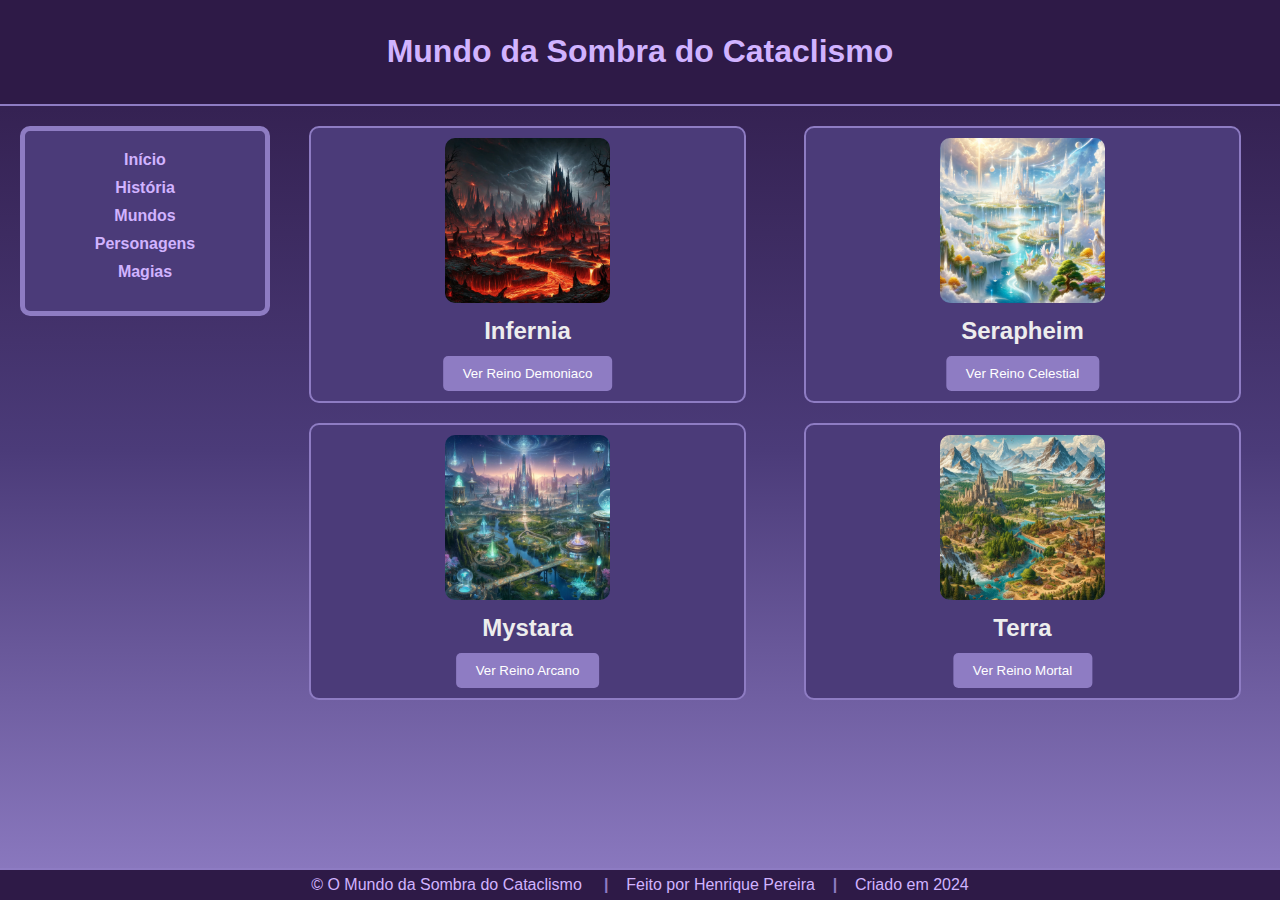
==== Mystara.html @ e11e0cd5 "Add files via upload" ====
<!DOCTYPE html>
<html lang="pt">
<head>
    <script src="Algoritimos/script.js"></script>
    <meta charset="UTF-8">
    <meta name="viewport" content="width=device-width, initial-scale=1.0">
    <link rel="stylesheet" href="Algoritimos/Mystara.css">
    <link rel="shortcut icon" href="img/Icone.ico" type="image/x-icon">
    <title>ASC - Mundos</title>
</head>
<body>
    <header>
        <h1>Mundo da Sombra do Cataclismo</h1>
    </header>
    <div class="container">
        <nav>
            <ul>
                <li><a href="index.html">Início</a></li>
                <li><a href="historia.html">História</a></li>
                <li><a href="mundos.html">Mundos</a></li>
                <li><a href="personagens.html">Personagens</a></li>
                <li><a href="magias.html">Magias</a></li>
            </ul>
        </nav>
        <div id="blocos-container">
            <div class="bloco">
                <img src="img/Infernia.jpg" alt="Mundo 1">
                <h2>Infernia</h2><br><br>
                <button class="botao"><a style="text-decoration: none;color:#fff;" href="">Ver Reino Demoniaco</a></button>
            </div>
            <div class="bloco">
                <img src="img/Serapheim.jpg" alt="Mundo 2">
                <h2>Serapheim</h2><br><br>
                <button class="botao"><a style="text-decoration: none;color:#fff;" href="">Ver Reino Celestial</a></button>
            </div>
            <div class="bloco">
                <img src="img/Mystara.jpg" alt="Mundo 3">
                <h2>Mystara</h2><br><br>
                <button class="botao"><a style="text-decoration: none;color:#fff;" href="">Ver Reino Arcano</a></button>
            </div>
            <div class="bloco">
                <img src="img/Terra.jpg" alt="Mundo 4">
                <h2>Terra</h2><br><br>
                <button class="botao"><a style="text-decoration: none;color:#fff;" href="">Ver Reino Mortal</a></button>
            </div>
        </div>
    </div>
    <footer>
        <p>&copy; O Mundo da Sombra do Cataclismo &nbsp;&nbsp;&nbsp;&nbsp;<b>|</b>&nbsp;&nbsp;&nbsp;&nbsp;Feito por Henrique Pereira&nbsp;&nbsp;&nbsp;&nbsp;<b>|</b>&nbsp;&nbsp;&nbsp;&nbsp;Criado em 2024</p>
    </footer>
    <script src="Algoritimos/script.js"></script>
</body>
</html>
---- Algoritimos/Mystara.css ----
body {
    margin: 0;
    padding: 0;
    background: linear-gradient(to bottom, #2E1A47 0%, #4B3B79 50%, #8E7CC3 100%); /* Gradiente de fundo arcano */
    color: #EDEDED; /* Texto Principal */
    font-family: Arial, sans-serif;
    display: flex;
    flex-direction: column;
    min-height: 100vh;
}

header {
    padding: 12px;
    border-bottom: 2px solid #8E7CC3; /* Bordas e Divisores */
    background-color: #2E1A47; /* Fundo Secundário */
    color: #D1B3FF; /* Acentos */
    text-align: center;
}

footer {
    padding: 6px;
    border-top: 2px solid #8E7CC3; /* Bordas e Divisores */
    background-color: #2E1A47; /* Fundo Secundário */
    color: #D1B3FF; /* Texto Secundário */
    text-align: center;
}

.container {
    display: flex;
    flex: 1;
    padding: 20px;
    justify-content: center; /* Centraliza horizontalmente */
}

nav {
    width: 200px;
    background-color: #4B3B79; /* Background Alternativo */
    padding: 20px;
    border: 5px solid #8E7CC3; /* Bordas e Divisores */
    border-radius: 10px;
    margin-right: 20px;
    text-align: center;
    align-self: flex-start; /* Alinha o nav ao início do container */
    position: sticky;
    top: 20px; /* Ajusta a posição fixa relativa ao topo do container */
}

nav ul {
    list-style-type: none;
    padding: 0;
    margin: 0;
}

nav ul li {
    margin-bottom: 10px;
}

nav ul li a {
    text-decoration: none;
    color: #D1B3FF; /* Elementos de Suporte */
    font-weight: bold;
    transition: color 0.3s ease; /* Adiciona a transição de cor */
}

nav ul li a:hover {
    color: #EDEDED; /* Hover e Foco */
}

#blocos-container {
    flex: 1;
    display: flex;
    flex-wrap: wrap;
    justify-content: space-around;
    align-content: flex-start;
    gap: 20px;
}

#blocos-container .bloco {
    background-color: #4B3B79; /* Fundo dos blocos */
    border: 2px solid #8E7CC3; /* Bordas dos blocos */
    border-radius: 10px;
    padding: 10px;
    text-align: center;
    width: 45%; /* Ajusta a largura dos blocos */
    box-sizing: border-box;
    position: relative;
}

#blocos-container .bloco img {
    width: 40%;
    border-radius: 10px;
}

#blocos-container .bloco h2 {
    margin: 10px 0;
    color: #EDEDED;
}

#blocos-container .bloco .botao {
    background-color: #8E7CC3; /* Cor de fundo do botão */
    color: #2E1A47; /* Cor do texto do botão */
    border: none;
    border-radius: 5px;
    padding: 10px 20px;
    cursor: pointer;
    position: absolute;
    bottom: 10px;
    left: 50%;
    transform: translateX(-50%);
    transition: background-color 0.3s ease;
}

#blocos-container .bloco .botao:hover {
    background-color: #D1B3FF; /* Cor de fundo do botão ao passar o mouse */
}

footer p {
    margin: 0;
}

footer b {
    color: #8E7CC3; /* Elementos de Destaque */
}
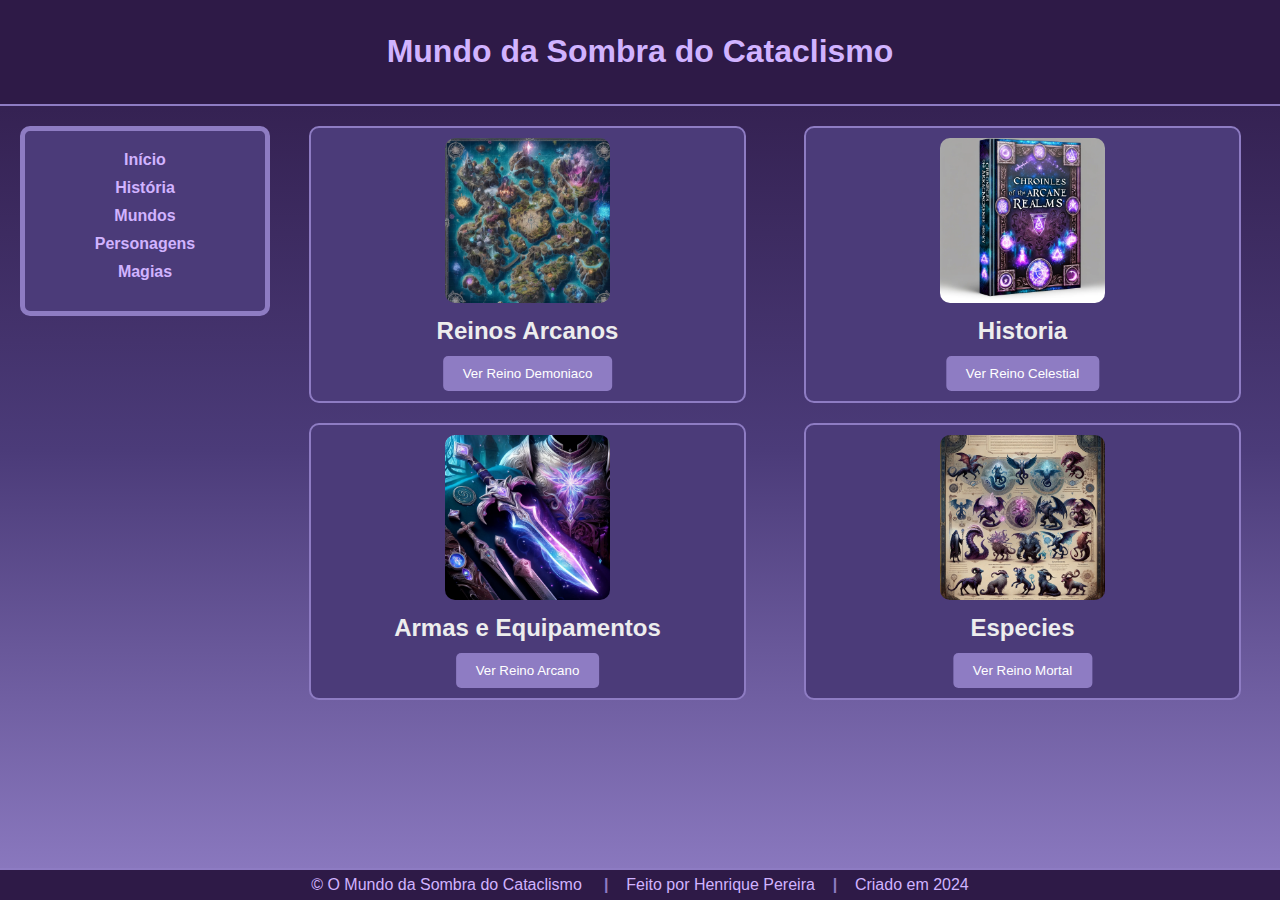
==== commit 64d1b5ae: "Add files via upload" ====
--- a/Mystara.html
+++ b/Mystara.html
@@ -24,23 +24,23 @@
         </nav>
         <div id="blocos-container">
             <div class="bloco">
-                <img src="img/Infernia.jpg" alt="Mundo 1">
-                <h2>Infernia</h2><br><br>
+                <img src="img/mapa-arcano.jpg" alt="Mundo 1">
+                <h2>Reinos Arcanos</h2><br><br>
                 <button class="botao"><a style="text-decoration: none;color:#fff;" href="">Ver Reino Demoniaco</a></button>
             </div>
             <div class="bloco">
-                <img src="img/Serapheim.jpg" alt="Mundo 2">
-                <h2>Serapheim</h2><br><br>
+                <img src="img/historia-arcana.jpg" alt="Mundo 2">
+                <h2>Historia</h2><br><br>
                 <button class="botao"><a style="text-decoration: none;color:#fff;" href="">Ver Reino Celestial</a></button>
             </div>
             <div class="bloco">
-                <img src="img/Mystara.jpg" alt="Mundo 3">
-                <h2>Mystara</h2><br><br>
+                <img src="img/itens-arcanos.jpg" alt="Mundo 3">
+                <h2>Armas e Equipamentos</h2><br><br>
                 <button class="botao"><a style="text-decoration: none;color:#fff;" href="">Ver Reino Arcano</a></button>
             </div>
             <div class="bloco">
-                <img src="img/Terra.jpg" alt="Mundo 4">
-                <h2>Terra</h2><br><br>
+                <img src="img/especies-arcanas.jpg" alt="Mundo 4">
+                <h2>Especies</h2><br><br>
                 <button class="botao"><a style="text-decoration: none;color:#fff;" href="">Ver Reino Mortal</a></button>
             </div>
         </div>
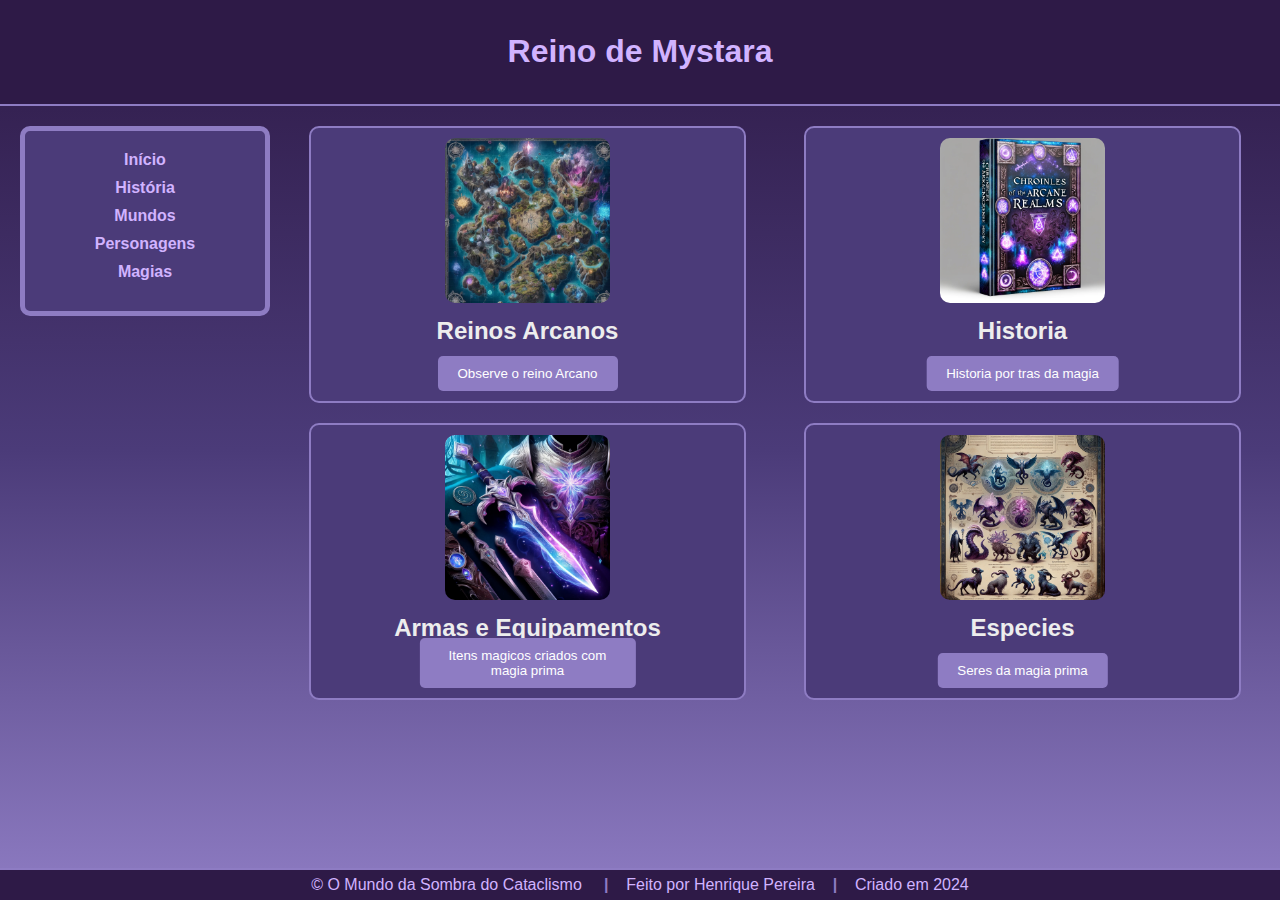
==== commit b8d6739e: "Add files via upload" ====
--- a/Mystara.html
+++ b/Mystara.html
@@ -10,7 +10,7 @@
 </head>
 <body>
     <header>
-        <h1>Mundo da Sombra do Cataclismo</h1>
+        <h1>Reino de Mystara</h1>
     </header>
     <div class="container">
         <nav>
@@ -26,22 +26,22 @@
             <div class="bloco">
                 <img src="img/mapa-arcano.jpg" alt="Mundo 1">
                 <h2>Reinos Arcanos</h2><br><br>
-                <button class="botao"><a style="text-decoration: none;color:#fff;" href="">Ver Reino Demoniaco</a></button>
+                <button class="botao"><a style="text-decoration: none;color:#fff;" href="">Observe o reino Arcano</a></button>
             </div>
             <div class="bloco">
                 <img src="img/historia-arcana.jpg" alt="Mundo 2">
                 <h2>Historia</h2><br><br>
-                <button class="botao"><a style="text-decoration: none;color:#fff;" href="">Ver Reino Celestial</a></button>
+                <button class="botao"><a style="text-decoration: none;color:#fff;" href="">Historia por tras da magia</a></button>
             </div>
             <div class="bloco">
                 <img src="img/itens-arcanos.jpg" alt="Mundo 3">
                 <h2>Armas e Equipamentos</h2><br><br>
-                <button class="botao"><a style="text-decoration: none;color:#fff;" href="">Ver Reino Arcano</a></button>
+                <button class="botao"><a style="text-decoration: none;color:#fff;" href="">Itens magicos criados com magia prima</a></button>
             </div>
             <div class="bloco">
                 <img src="img/especies-arcanas.jpg" alt="Mundo 4">
                 <h2>Especies</h2><br><br>
-                <button class="botao"><a style="text-decoration: none;color:#fff;" href="">Ver Reino Mortal</a></button>
+                <button class="botao"><a style="text-decoration: none;color:#fff;" href="">Seres da magia prima</a></button>
             </div>
         </div>
     </div>
--- a/Algoritimos/Mystara.css
+++ b/Algoritimos/Mystara.css
@@ -6,6 +6,7 @@
     font-family: Arial, sans-serif;
     display: flex;
     flex-direction: column;
+    font-family: Papyrus, sans-serif;
     min-height: 100vh;
 }
 
